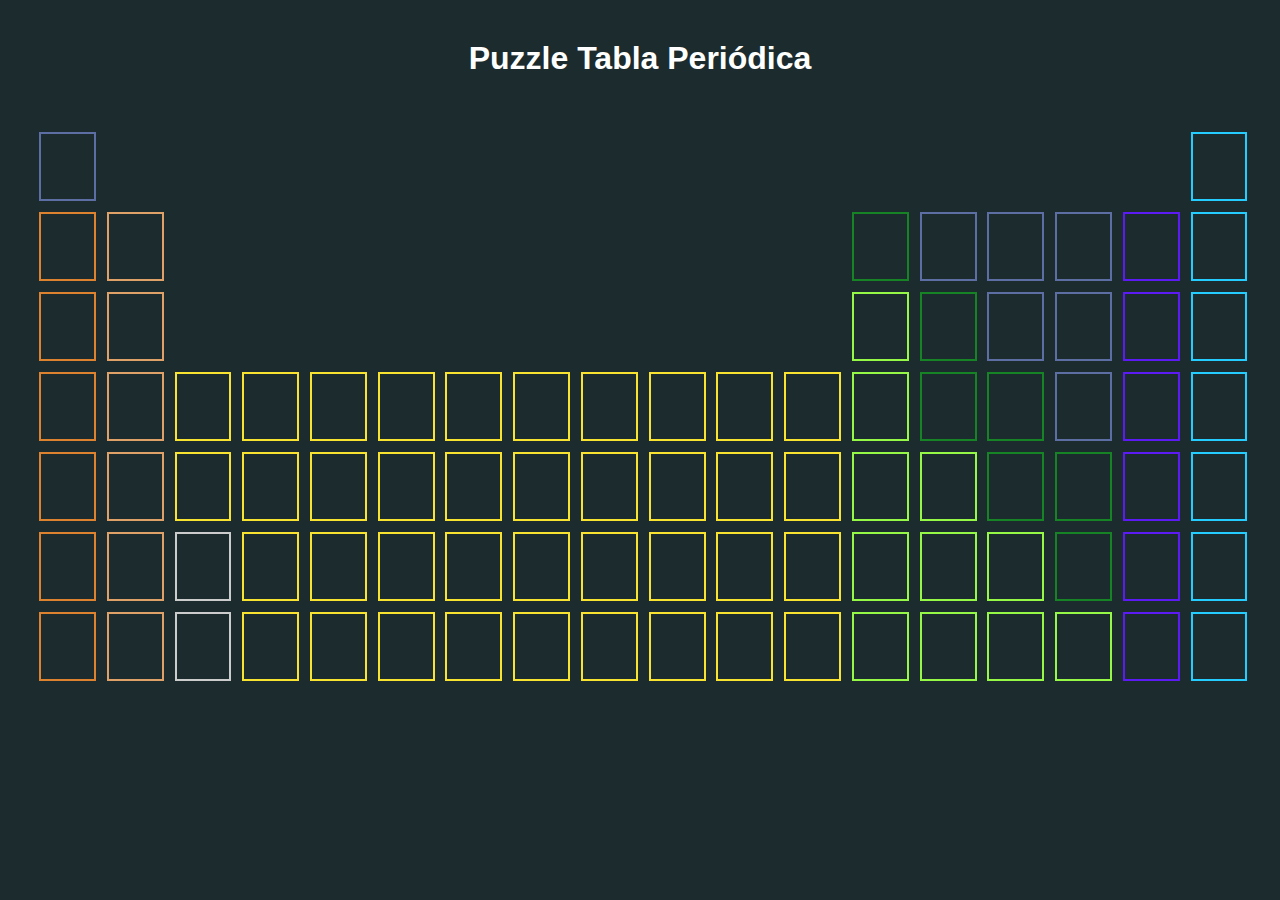
==== index.html @ 5dc90855 "Moviimiento del muñeco, comentarios, documentacion y cambio en la estructura" ====
<!DOCTYPE html>
<html lang="en">
    <head>
        <meta charset="UTF-8" />
        <meta name="author" description="amansillafelipe.guadalupe@alumnado.fundacionloyola.net" />
        <meta name="author" description="jcarrascorodriguez.guadalupe@alumnado.fundacionloyola.net" />
        <meta name="author" description="amorenocamacho.guadalupe@alumnado.fundacionloyola.net" />
        <meta name="author" description="rtorresgutierrez.guadalupe@alumnado.fundacionloyola.net" />
        <title>Puzzle | Tabla Periódica</title>
        <link rel="stylesheet" href="css/style.css">
    </head>
    <body>
        <main>
            <h1>Puzzle Tabla Periódica</h1>
            <div id="elementos"></div>
            <div class="tabla">
                <!-- FILA 1 -->
                <!-- AZUL -->
                <div class="azul"></div>
                <!-- VACÍO -->
                <div class="vacio"></div>
                <div class="vacio"></div>
                <div class="vacio"></div>
                <div class="vacio"></div>
                <div class="vacio"></div>
                <div class="vacio"></div>
                <div class="vacio"></div>
                <div class="vacio"></div>
                <div class="vacio"></div>
                <div class="vacio"></div>
                <div class="vacio"></div>
                <div class="vacio"></div>
                <div class="vacio"></div>
                <div class="vacio"></div>
                <div class="vacio"></div>
                <div class="vacio"></div>
                <!-- CYAN -->
                <div class="cyan"></div>

                <!-- FILA 2 -->
                <!-- NARANJA -->
                <div class="naranja"></div>
                <!-- LIGHT NARANJA -->
                <div class="lightnaranja"></div>
                <!-- VACÍO -->
                <div class="vacio"></div>
                <div class="vacio"></div>
                <div class="vacio"></div>
                <div class="vacio"></div>
                <div class="vacio"></div>
                <div class="vacio"></div>
                <div class="vacio"></div>
                <div class="vacio"></div>
                <div class="vacio"></div>
                <div class="vacio"></div>
                <!-- VERDE -->
                <div class="verde"></div>
                <!-- AZUL -->
                <div class="azul"></div>
                <div class="azul"></div>
                <div class="azul"></div>
                <!-- MORADO -->
                <div class="morado"></div>
                <!-- CYAN -->
                <div class="cyan"></div>

                <!-- FILA 3 -->
                <!-- NARANJA -->
                <div class="naranja"></div>
                <!-- LIGHT NARANJA -->
                <div class="lightnaranja"></div>
                <!-- VACÍO -->
                <div class="vacio"></div>
                <div class="vacio"></div>
                <div class="vacio"></div>
                <div class="vacio"></div>
                <div class="vacio"></div>
                <div class="vacio"></div>
                <div class="vacio"></div>
                <div class="vacio"></div>
                <div class="vacio"></div>
                <div class="vacio"></div>
                <!-- LIGHT VERDE -->
                <div class="lightverde"></div>
                <!-- VERDE -->
                <div class="verde"></div>
                <!-- AZUL -->
                <div class="azul"></div>
                <div class="azul"></div>
                <!-- MORADO -->
                <div class="morado"></div>
                <!-- CYAN -->
                <div class="cyan"></div>

                <!-- FILA 4 -->
                <!-- NARANJA -->
                <div class="naranja"></div>
                <!-- LIGHT NARANJA -->
                <div class="lightnaranja"></div>
                <!-- AMARILLO -->
                <div class="amarillo"></div>
                <div class="amarillo"></div>
                <div class="amarillo"></div>
                <div class="amarillo"></div>
                <div class="amarillo"></div>
                <div class="amarillo"></div>
                <div class="amarillo"></div>
                <div class="amarillo"></div>
                <div class="amarillo"></div>
                <div class="amarillo"></div>
                <!-- LIGHT VERDE -->
                <div class="lightverde"></div>
                <!-- VERDE -->
                <div class="verde"></div>
                <div class="verde"></div>
                <!-- AZUL -->
                <div class="azul"></div>
                <!-- MORADO -->
                <div class="morado"></div>
                <!-- CYAN -->
                <div class="cyan"></div>

                <!-- FILA 5 -->
                <!-- NARANJA -->
                <div class="naranja"></div>
                <!-- LIGHT NARANJA -->
                <div class="lightnaranja"></div>
                <!-- AMARILLO -->
                <div class="amarillo"></div>
                <div class="amarillo"></div>
                <div class="amarillo"></div>
                <div class="amarillo"></div>
                <div class="amarillo"></div>
                <div class="amarillo"></div>
                <div class="amarillo"></div>
                <div class="amarillo"></div>
                <div class="amarillo"></div>
                <div class="amarillo"></div>
                <!-- LIGHT VERDE -->
                <div class="lightverde"></div>
                <div class="lightverde"></div>
                <!-- VERDE -->
                <div class="verde"></div>
                <div class="verde"></div>
                <!-- MORADO -->
                <div class="morado"></div>
                <!-- CYAN -->
                <div class="cyan"></div>

                <!-- FILA 6 -->
                <!-- NARANJA -->
                <div class="naranja"></div>
                <!-- LIGHT NARANJA -->
                <div class="lightnaranja"></div>
                <!-- BLANCO -->
                <div class="blanco"></div>
                <!-- AMARILLO -->
                <div class="amarillo"></div>
                <div class="amarillo"></div>
                <div class="amarillo"></div>
                <div class="amarillo"></div>
                <div class="amarillo"></div>
                <div class="amarillo"></div>
                <div class="amarillo"></div>
                <div class="amarillo"></div>
                <div class="amarillo"></div>
                <!-- LIGHT VERDE -->
                <div class="lightverde"></div>
                <div class="lightverde"></div>
                <div class="lightverde"></div>
                <!-- VERDE -->
                <div class="verde"></div>
                <!-- MORADO -->
                <div class="morado"></div>
                <!-- CYAN -->
                <div class="cyan"></div>

                <!-- FILA 7 -->
                <!-- NARANJA -->
                <div class="naranja"></div>
                <!-- LIGHT NARANJA -->
                <div class="lightnaranja"></div>
                <!-- BLANCO -->
                <div class="blanco"></div>
                <!-- AMARILLO -->
                <div class="amarillo"></div>
                <div class="amarillo"></div>
                <div class="amarillo"></div>
                <div class="amarillo"></div>
                <div class="amarillo"></div>
                <div class="amarillo"></div>
                <div class="amarillo"></div>
                <div class="amarillo"></div>
                <div class="amarillo"></div>
                <!-- LIGHT VERDE -->
                <div class="lightverde"></div>
                <div class="lightverde"></div>
                <div class="lightverde"></div>
                <div class="lightverde"></div>
                <!-- MORADO -->
                <div class="morado"></div>
                <!-- CYAN -->
                <div class="cyan"></div>
            </div>
        </main>

        <script type='module' src="js/controlador.js" ></script>
    </body>
</html>
---- css/style.css ----
/*  
    Abel Mansilla Felipe <amansillafelipe.guadalupe@alumnado.fundacionloyola.net>
    Juanjo Carrasco Rodríguez <jcarrascorodriguez.guadalupe@alumnado.fundacionloyola.net>
    Alejandro Moreno Camacho <amorenocamacho.guadalupe@alumnado.fundacionloyola.net>
    Rubén Torres Gutiérrez <rtorresgutierrez.guadalupe@alumnado.fundacionloyola.net>
*/

*{
    margin: 0;
    padding: 0;
    text-decoration: none;
}

body{
    background-color: #1c2b2d;
    font-family: "Poppins", sans-serif;
    font-size: 16px;
}

h1{
    text-align: center;
    color: white;
    margin: 1.25em 0;
}

/***** MAIN *****/

/*** ELEMENTOS ***/
#elementos{
    position: relative;
}

/*** TABLA ***/
.tabla{
    /* width: 1280px; */
    width: 96.240601504%;
    display: grid;
    /* grid-template-columns: repeat(18, 60px); */
    grid-template-columns: repeat(18, 4.6875%);
    /* grid-template-rows: repeat(7, 70px); */
    grid-template-rows: repeat(7, 4.375em);
    grid-gap: 10px;
    margin: 0 auto;
}

.tabla > div{
    /* width: 55px; */
    width: 91.666666667%; /* Respecto al grid-template-colums */
    /* height: 65px; */
    height: 4.0625em;
    margin: 15px;
}

/*** COLORES ***/
.azul{
    border: 2px solid rgb(93, 110, 165);    
}

.naranja{
    border: 2px solid rgb(221, 131, 48);    
}

.lightnaranja{
    border: 2px solid rgb(223, 161, 104);    
}

.blanco{
    border: 2px solid #ccc;    
}

.amarillo{
    border: 2px solid rgb(247, 227, 48);    
}

.lightverde{
    border: 2px solid rgb(150, 248, 70);    
}

.verde{
    border: 2px solid rgb(22, 131, 36);    
}

.morado{
    border: 2px solid rgb(92, 27, 245);    
}

.cyan{
    border: 2px solid rgb(36, 204, 255);    
}
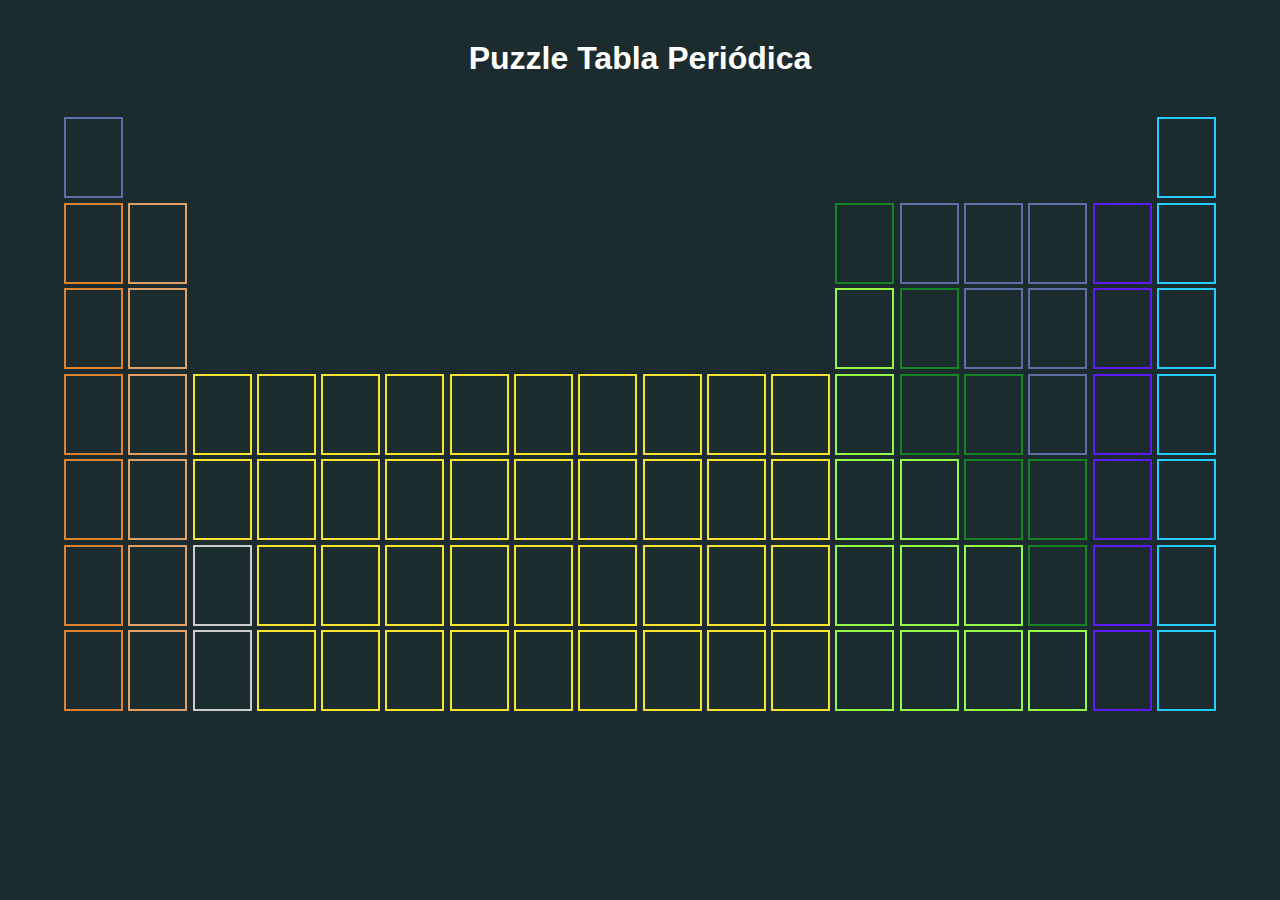
==== commit 276536d4: "Todavia falta leer el json" ====
--- a/index.html
+++ b/index.html
@@ -205,5 +205,6 @@
         </main>
 
         <script type='module' src="js/controlador.js" ></script>
+        <!-- <script type='module' src="js/pruebas.js" ></script> -->
     </body>
 </html>--- a/css/style.css
+++ b/css/style.css
@@ -1,9 +1,12 @@
-/*  
+/*
     Abel Mansilla Felipe <amansillafelipe.guadalupe@alumnado.fundacionloyola.net>
     Juanjo Carrasco Rodríguez <jcarrascorodriguez.guadalupe@alumnado.fundacionloyola.net>
     Alejandro Moreno Camacho <amorenocamacho.guadalupe@alumnado.fundacionloyola.net>
     Rubén Torres Gutiérrez <rtorresgutierrez.guadalupe@alumnado.fundacionloyola.net>
 */
+
+/* IMPORTACIONES */
+@import url('colores.css');
 
 *{
     margin: 0;
@@ -30,60 +33,86 @@
     position: relative;
 }
 
+/* Elemento con Neon */
+.elemento-neon > p:first-child{
+    font-size: 1.1em;
+    font-weight: bold;
+}
+
+.elemento-neon > p:last-child{
+    font-size: 0.3em;
+}
+
+.elemento-neon{
+    width: 4.782%;
+    height: 9vh;
+    font-size: 1.5rem;
+    display: inline-block;
+    border: currentColor 0.125em solid;
+    padding: 0.5em 0.25em;
+    border-radius: 0.25em;
+    text-shadow: 0 0 1em hsl(0 0% 100% / 0.3), 0 0 0.45em currentColor;
+    /* box-shadow: inset 0 0 0.5em 0 var(--clr-neon), 0 0 0.5em 0 var(--clr-neon); */
+    position: relative;
+}
+
 /*** TABLA ***/
 .tabla{
     /* width: 1280px; */
-    width: 96.240601504%;
+    width: 90vw;
     display: grid;
     /* grid-template-columns: repeat(18, 60px); */
-    grid-template-columns: repeat(18, 4.6875%);
+    /*grid-template-columns: repeat(18, 4.6875%);*/
+    grid-template-columns: repeat(18, 4.782%);
     /* grid-template-rows: repeat(7, 70px); */
-    grid-template-rows: repeat(7, 4.375em);
-    grid-gap: 10px;
+    /*grid-template-rows: repeat(7, 4.375em);*/
+    grid-template-rows: repeat(7, 9vh);
+    grid-gap: 0.8%;
     margin: 0 auto;
 }
 
 .tabla > div{
     /* width: 55px; */
-    width: 91.666666667%; /* Respecto al grid-template-colums */
+    width: 100%; /* Respecto al grid-template-colums */
     /* height: 65px; */
-    height: 4.0625em;
-    margin: 15px;
+    height: auto;
+    /*margin: 15px;*/
 }
+
 
 /*** COLORES ***/
 .azul{
-    border: 2px solid rgb(93, 110, 165);    
+    border: 2px solid rgb(93, 110, 165);
 }
 
 .naranja{
-    border: 2px solid rgb(221, 131, 48);    
+    border: 2px solid rgb(221, 131, 48);
 }
 
 .lightnaranja{
-    border: 2px solid rgb(223, 161, 104);    
+    border: 2px solid rgb(223, 161, 104);
 }
 
 .blanco{
-    border: 2px solid #ccc;    
+    border: 2px solid #ccc;
 }
 
 .amarillo{
-    border: 2px solid rgb(247, 227, 48);    
+    border: 2px solid rgb(247, 227, 48);
 }
 
 .lightverde{
-    border: 2px solid rgb(150, 248, 70);    
+    border: 2px solid rgb(150, 248, 70);
 }
 
 .verde{
-    border: 2px solid rgb(22, 131, 36);    
+    border: 2px solid rgb(22, 131, 36);
 }
 
 .morado{
-    border: 2px solid rgb(92, 27, 245);    
+    border: 2px solid rgb(92, 27, 245);
 }
 
 .cyan{
-    border: 2px solid rgb(36, 204, 255);    
-}+    border: 2px solid rgb(36, 204, 255);
+}
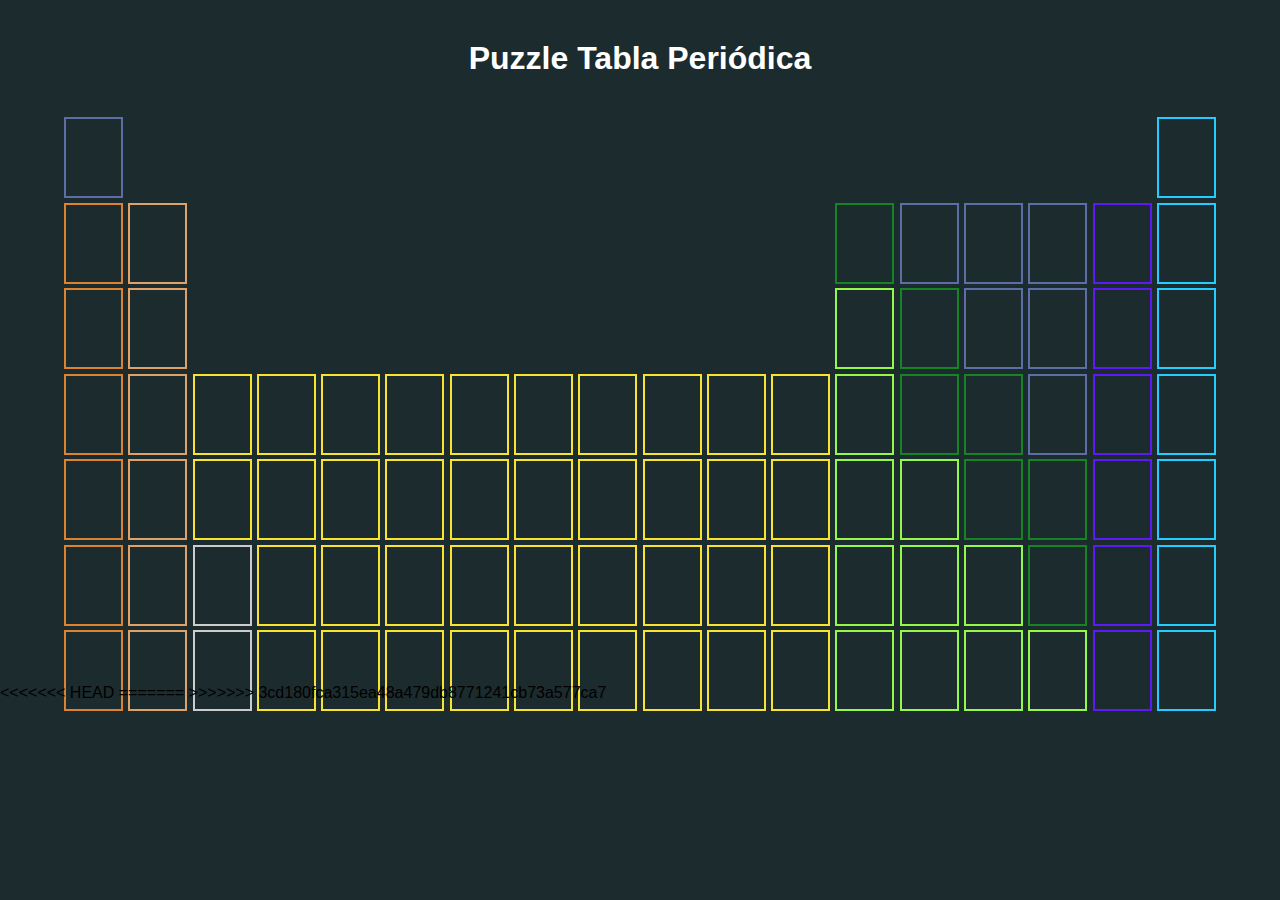
==== commit b0b5aa21: "Todavia falta leer el json" ====
--- a/index.html
+++ b/index.html
@@ -205,6 +205,9 @@
         </main>
 
         <script type='module' src="js/controlador.js" ></script>
+<<<<<<< HEAD
         <!-- <script type='module' src="js/pruebas.js" ></script> -->
+=======
+>>>>>>> 3cd180fca315ea48a479db8771241cb73a577ca7
     </body>
 </html>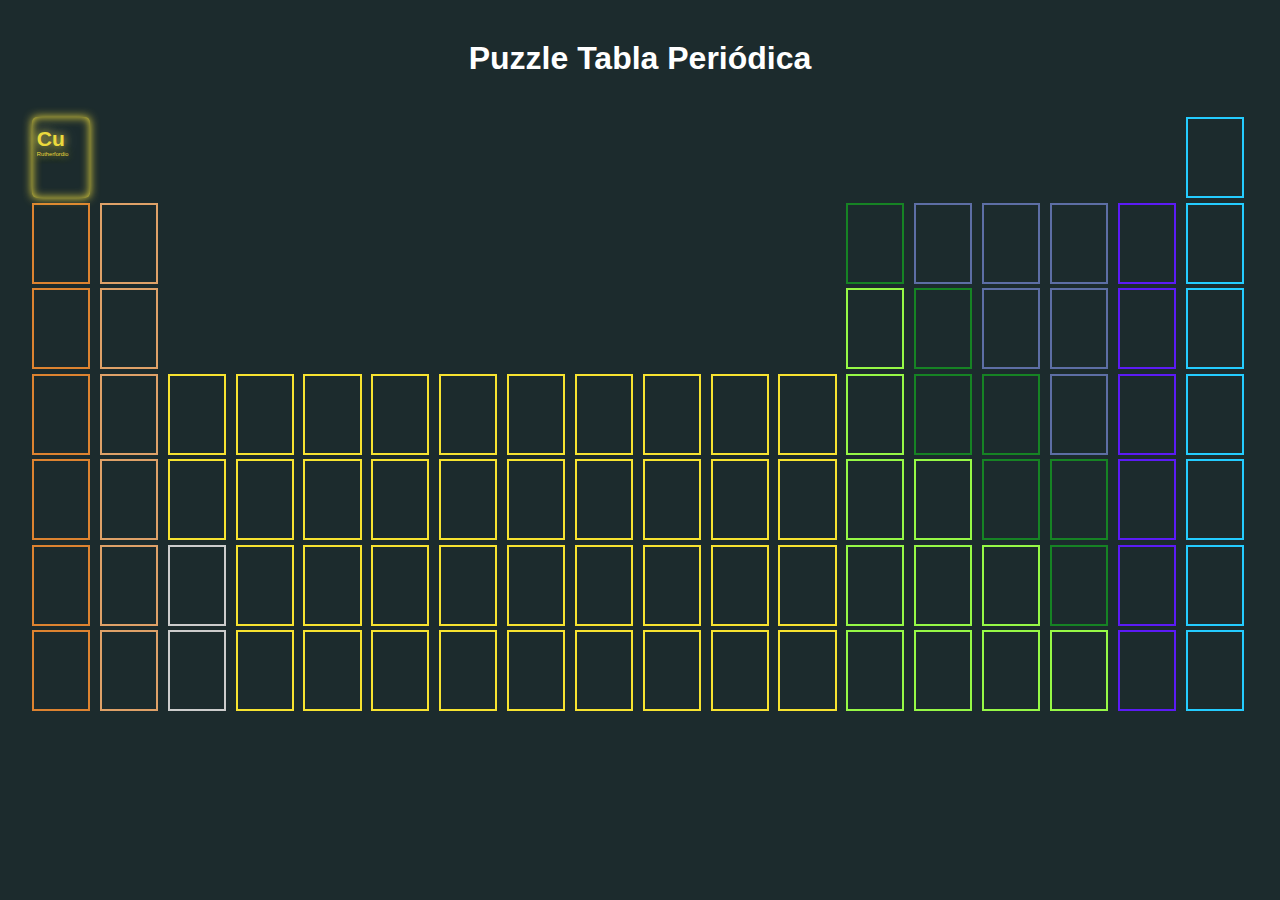
==== commit ce136b90: "Planificacion" ====
--- a/index.html
+++ b/index.html
@@ -16,7 +16,7 @@
             <div class="tabla">
                 <!-- FILA 1 -->
                 <!-- AZUL -->
-                <div class="azul"></div>
+                    <div class="elemento-neon" style="border: 0;left: 0px; color: var(--amarillo); box-shadow: inset 0 0 0.5em 0 var(--amarillo), 0 0 0.5em 0 var(--amarillo);"><p>Cu</p><p>Rutherfordio</p></div>
                 <!-- VACÍO -->
                 <div class="vacio"></div>
                 <div class="vacio"></div>
@@ -205,9 +205,6 @@
         </main>
 
         <script type='module' src="js/controlador.js" ></script>
-<<<<<<< HEAD
         <!-- <script type='module' src="js/pruebas.js" ></script> -->
-=======
->>>>>>> 3cd180fca315ea48a479db8771241cb73a577ca7
     </body>
 </html>--- a/css/style.css
+++ b/css/style.css
@@ -12,6 +12,7 @@
     margin: 0;
     padding: 0;
     text-decoration: none;
+    box-sizing: border-box;
 }
 
 body{
@@ -29,7 +30,7 @@
 /***** MAIN *****/
 
 /*** ELEMENTOS ***/
-#elementos{
+#elementos{553
     position: relative;
 }
 
@@ -44,28 +45,36 @@
 }
 
 .elemento-neon{
+    /* width: 65px; */
     width: 4.782%;
+    /* height: 65px; */
     height: 9vh;
-    font-size: 1.5rem;
+    font-size: 1.2em;
     display: inline-block;
     border: currentColor 0.125em solid;
     padding: 0.5em 0.25em;
     border-radius: 0.25em;
     text-shadow: 0 0 1em hsl(0 0% 100% / 0.3), 0 0 0.45em currentColor;
-    /* box-shadow: inset 0 0 0.5em 0 var(--clr-neon), 0 0 0.5em 0 var(--clr-neon); */
     position: relative;
+}
+
+.elemento-fuera{
+
+}
+
+.elemento-dentro{
+
 }
 
 /*** TABLA ***/
 .tabla{
     /* width: 1280px; */
-    width: 90vw;
+    width: 95vw;
     display: grid;
     /* grid-template-columns: repeat(18, 60px); */
     /*grid-template-columns: repeat(18, 4.6875%);*/
     grid-template-columns: repeat(18, 4.782%);
     /* grid-template-rows: repeat(7, 70px); */
-    /*grid-template-rows: repeat(7, 4.375em);*/
     grid-template-rows: repeat(7, 9vh);
     grid-gap: 0.8%;
     margin: 0 auto;
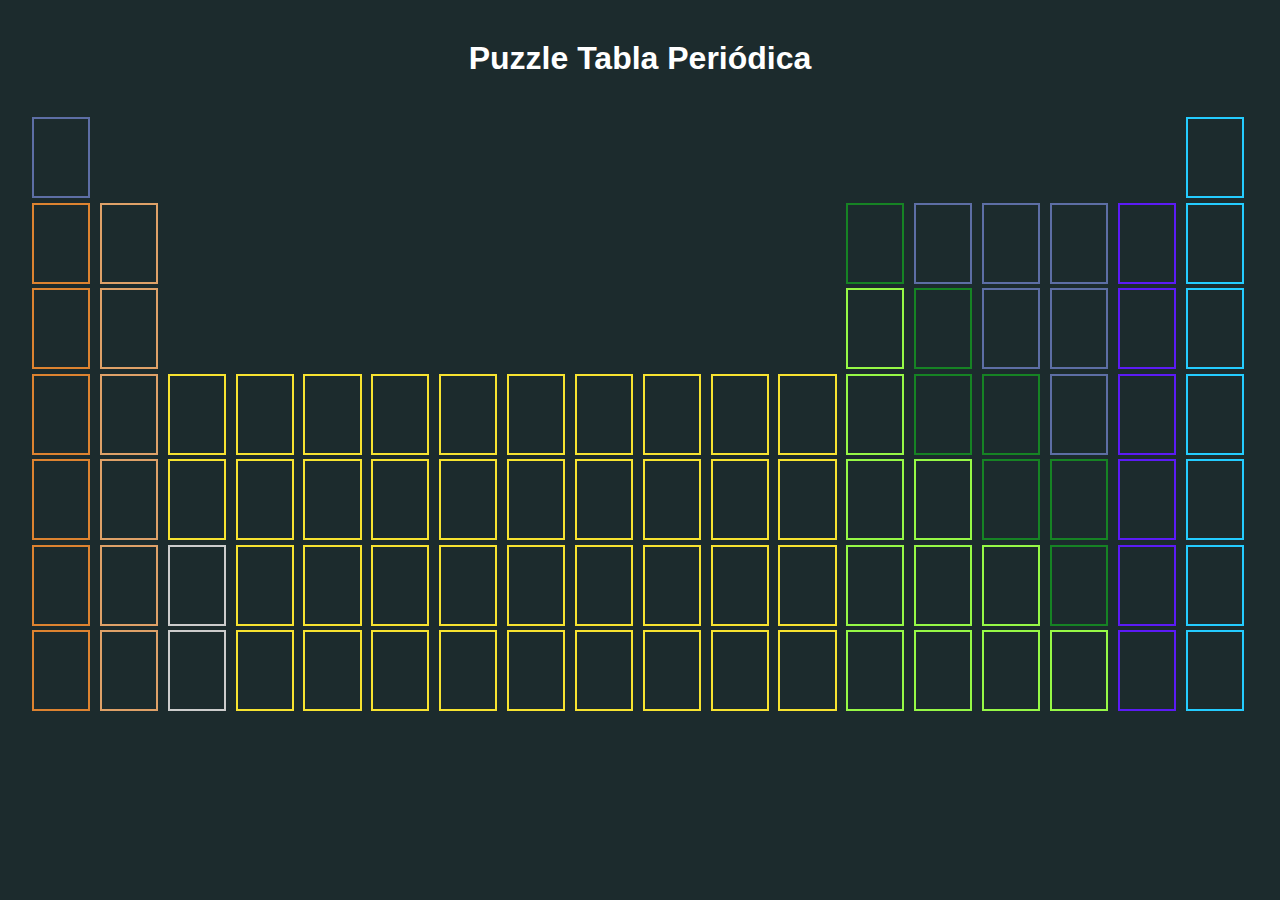
==== commit 33002b2d: "Clase vistaElemento" ====
--- a/index.html
+++ b/index.html
@@ -16,7 +16,7 @@
             <div class="tabla">
                 <!-- FILA 1 -->
                 <!-- AZUL -->
-                    <div class="elemento-neon" style="border: 0;left: 0px; color: var(--amarillo); box-shadow: inset 0 0 0.5em 0 var(--amarillo), 0 0 0.5em 0 var(--amarillo);"><p>Cu</p><p>Rutherfordio</p></div>
+                <div class="azul"></div>
                 <!-- VACÍO -->
                 <div class="vacio"></div>
                 <div class="vacio"></div>
--- a/css/style.css
+++ b/css/style.css
@@ -30,7 +30,7 @@
 /***** MAIN *****/
 
 /*** ELEMENTOS ***/
-#elementos{553
+#elementos{
     position: relative;
 }
 
@@ -56,14 +56,6 @@
     border-radius: 0.25em;
     text-shadow: 0 0 1em hsl(0 0% 100% / 0.3), 0 0 0.45em currentColor;
     position: relative;
-}
-
-.elemento-fuera{
-
-}
-
-.elemento-dentro{
-
 }
 
 /*** TABLA ***/
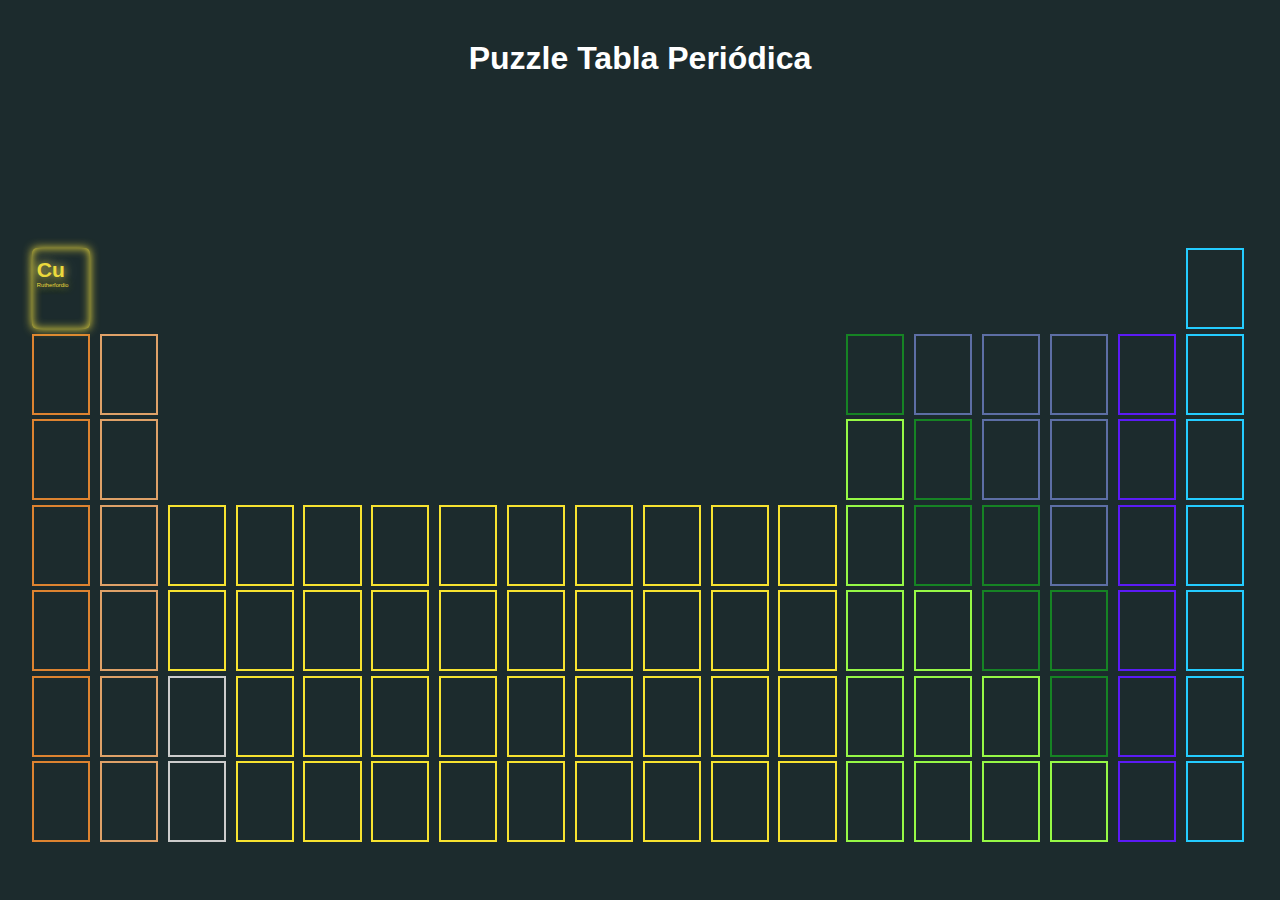
==== commit 04ba73c8: "Carrousel" ====
--- a/index.html
+++ b/index.html
@@ -16,7 +16,7 @@
             <div class="tabla">
                 <!-- FILA 1 -->
                 <!-- AZUL -->
-                <div class="azul"></div>
+                    <div class="elemento-neon" style="border: 0;left: 0px; color: var(--amarillo); box-shadow: inset 0 0 0.5em 0 var(--amarillo), 0 0 0.5em 0 var(--amarillo);"><p>Cu</p><p>Rutherfordio</p></div>
                 <!-- VACÍO -->
                 <div class="vacio"></div>
                 <div class="vacio"></div>
@@ -207,4 +207,4 @@
         <script type='module' src="js/controlador.js" ></script>
         <!-- <script type='module' src="js/pruebas.js" ></script> -->
     </body>
-</html>+</html>
--- a/css/style.css
+++ b/css/style.css
@@ -32,6 +32,12 @@
 /*** ELEMENTOS ***/
 #elementos{
     position: relative;
+    min-height: calc(9vh + 30px);
+    background-image: url("https://i.imgur.com/eTVttlK.png");
+    background-repeat: no-repeat;
+    padding: 15px 0 15px 0;
+    margin-bottom: 20px;
+    /* border:1px solid #402323; */
 }
 
 /* Elemento con Neon */
@@ -56,6 +62,14 @@
     border-radius: 0.25em;
     text-shadow: 0 0 1em hsl(0 0% 100% / 0.3), 0 0 0.45em currentColor;
     position: relative;
+}
+
+.elemento-fuera{
+
+}
+
+.elemento-dentro{
+
 }
 
 /*** TABLA ***/
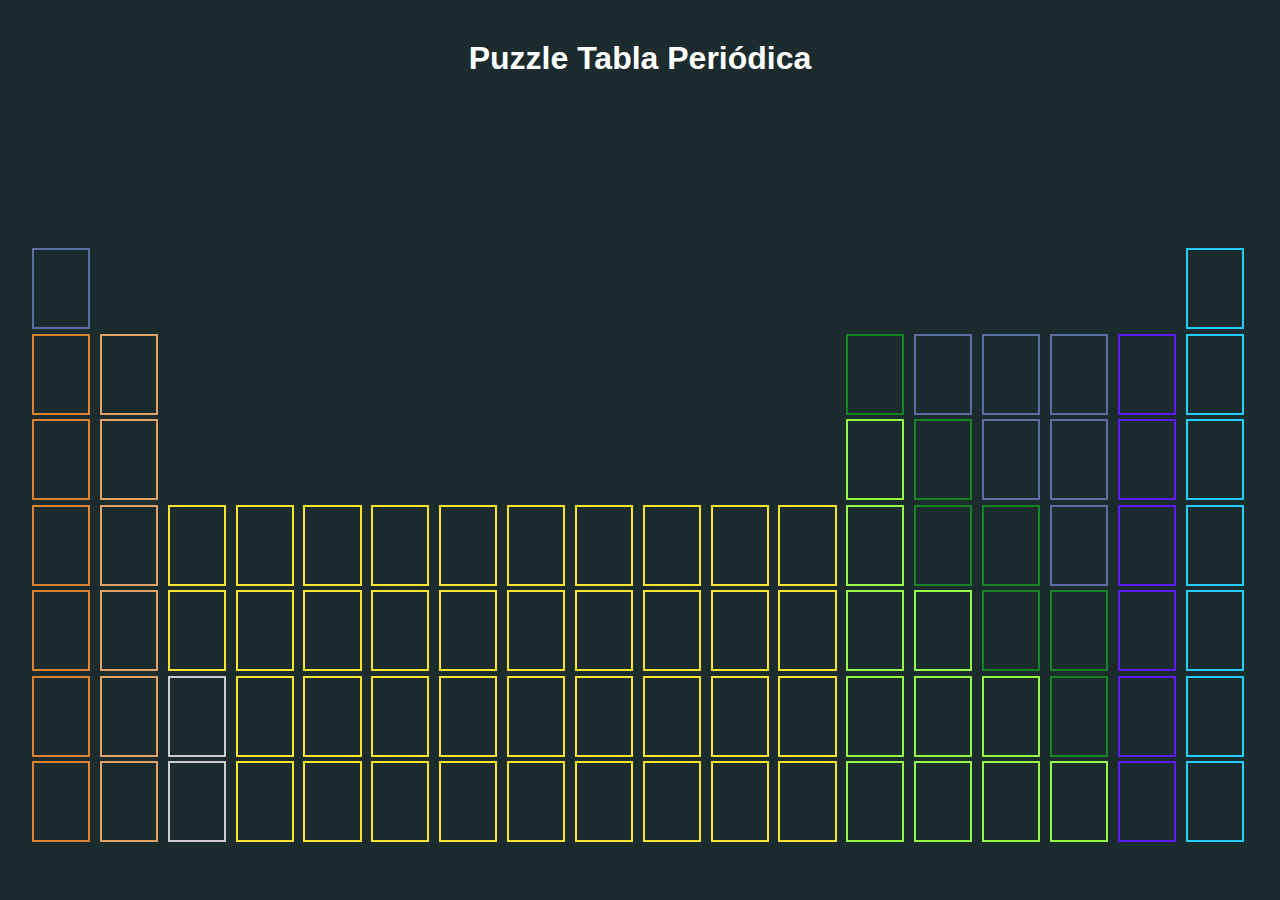
==== commit 85c741cb: "Carrousel" ====
--- a/index.html
+++ b/index.html
@@ -16,7 +16,7 @@
             <div class="tabla">
                 <!-- FILA 1 -->
                 <!-- AZUL -->
-                    <div class="elemento-neon" style="border: 0;left: 0px; color: var(--amarillo); box-shadow: inset 0 0 0.5em 0 var(--amarillo), 0 0 0.5em 0 var(--amarillo);"><p>Cu</p><p>Rutherfordio</p></div>
+                <div class="azul"></div>
                 <!-- VACÍO -->
                 <div class="vacio"></div>
                 <div class="vacio"></div>
--- a/css/style.css
+++ b/css/style.css
@@ -64,14 +64,6 @@
     position: relative;
 }
 
-.elemento-fuera{
-
-}
-
-.elemento-dentro{
-
-}
-
 /*** TABLA ***/
 .tabla{
     /* width: 1280px; */
